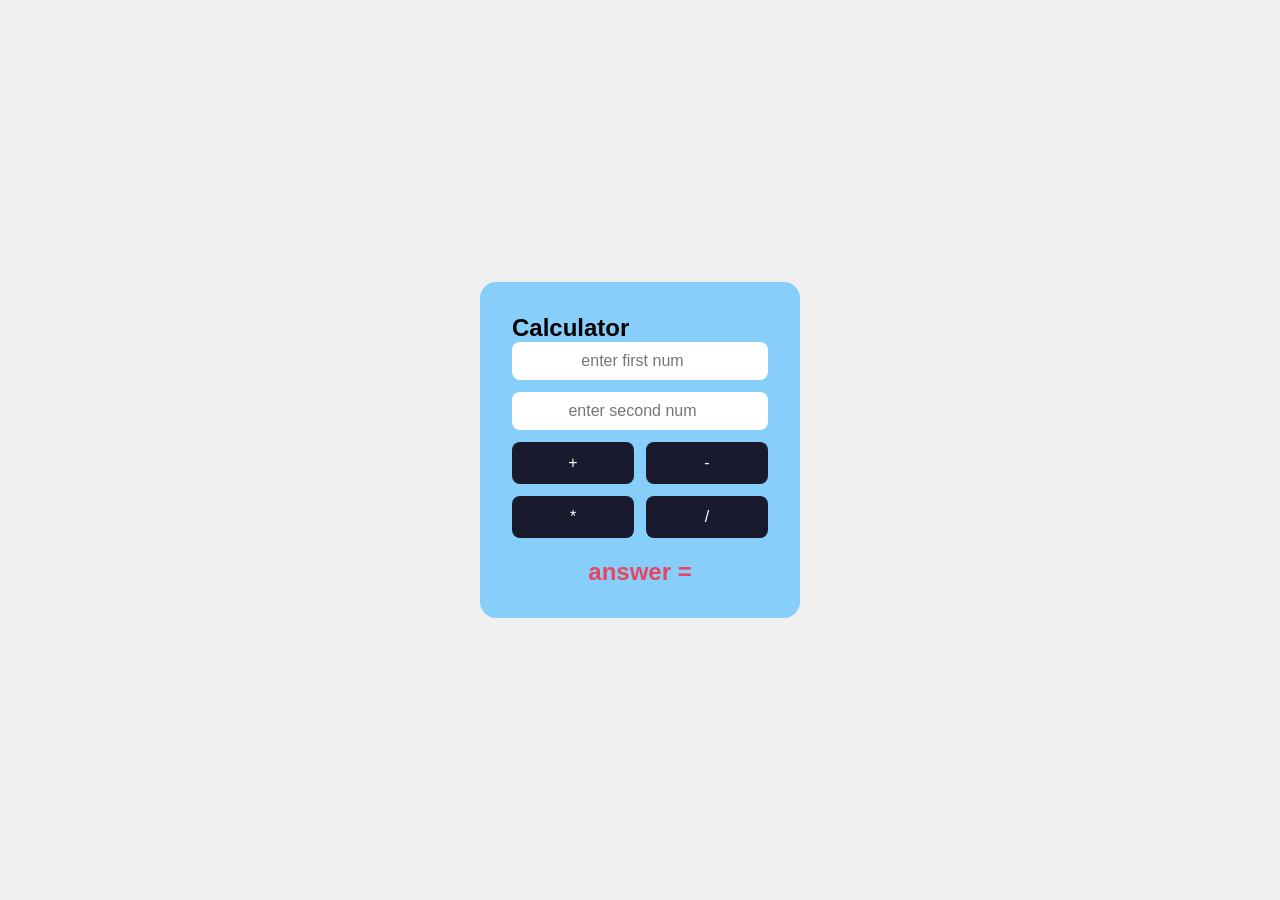
==== calculateer.html @ facd90da "JS project - calculator" ====
<!DOCTYPE html>
<html lang="en">
<head>
  <meta charset="UTF-8">
  <title>Calculator</title>
  <style>
* {
    margin: 0;
    padding: 0;
    box-sizing: border-box;
}
body {
    font-family:'Franklin Gothic Medium', 'Arial Narrow', Arial, sans-serif;
    background-color: #f0f0f0;
    display:flex;
    justify-content: center;
    align-items:center;
    height:100vh;
}
.calculator
{
    background-color:lightskyblue;
    padding: 32px;
    border-radius: 16px;
    width: 320px;
}
.h2
{
    text-align: center;
    margin-bottom: 16px;
    color: #1a1a2e;
}
input{
   width: 100%;
      padding: 10px;
      margin-bottom: 12px;
      border-radius: 8px;
      border: none;
      font-size: 16px;
      text-align: center;
}
.buttons{
    display: grid;
    grid-template-columns: repeat(2, 1fr);
    gap: 12px;
}
button{
    padding: 12px;
    border:none;
    border-radius: 8px;
    background-color: #1a1a2e;
    color:white;
    font-size: 16px;
    cursor:pointer;
}
button:hover{
    background-color: #333;
}
#result {
      color: #e94560;
      text-align: center;
      font-size: 24px;
      font-weight: bold;
      margin-top: 20px;
    }

  </style>
    </head>
    <body>
    <div class="calculator">
    <h2>Calculator</h2>
    <input type="number" id="num1" placeholder="enter first num">
    <input type="number"id="num2" placeholder="enter second num">
    <div class="buttons">
        <button onclick="calculate('+')">+</button>
        <button onclick="calculate('-')">-</button>
        <button onclick="calculate('*')">*</button>
        <button onclick="calculate('/')">/</button>

    </div>
    <div id="result">answer = </div>
    <script>
    function calculate(operator){
        const num1 = parseFloat(document.getElementById('num1').value) || 0;
        const num2 = parseFloat(document.getElementById('num2').value) || 0;
        let answer;
        switch(operator){
            case '+':
                answer = num1 + num2;
                break;
            case '-':
                answer = num1 - num2;
                break;
            case '*':
                answer = num1 * num2;
                break;
            case '/':
                answer = num2 !== 0 ? num1 / num2 : 'Error';
                break;
            default:
                answer = 'Error';
        }
        document.getElementById('result').innerText = "Answer: " + answer;
    }
    </script>

</body>
</html>
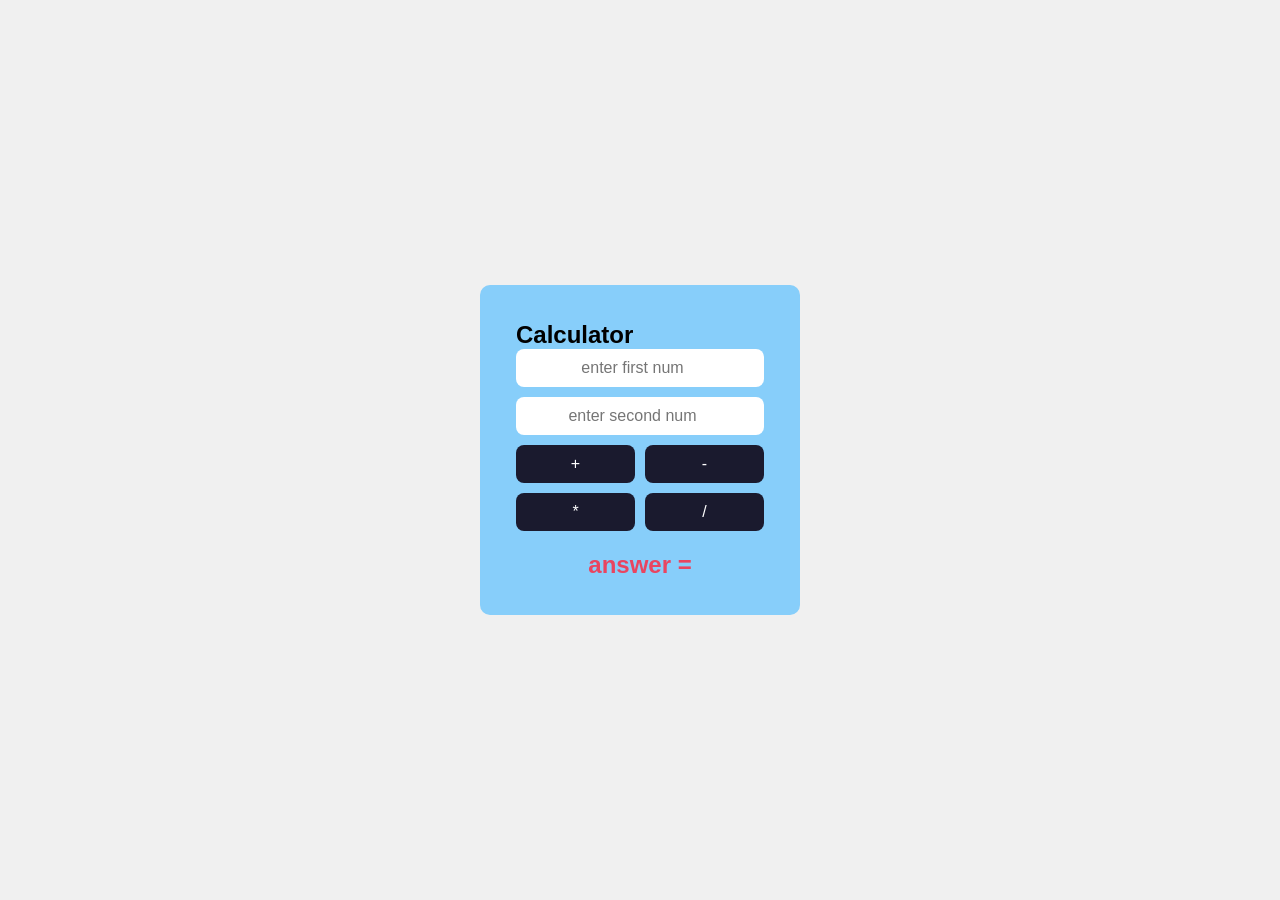
==== commit 26e21e51: "strings practice" ====
--- a/calculateer.html
+++ b/calculateer.html
@@ -20,8 +20,8 @@
 .calculator
 {
     background-color:lightskyblue;
-    padding: 32px;
-    border-radius: 16px;
+    padding: 36px;
+    border-radius: 10px;
     width: 320px;
 }
 .h2
@@ -33,7 +33,7 @@
 input{
    width: 100%;
       padding: 10px;
-      margin-bottom: 12px;
+      margin-bottom: 10px;
       border-radius: 8px;
       border: none;
       font-size: 16px;
@@ -42,10 +42,10 @@
 .buttons{
     display: grid;
     grid-template-columns: repeat(2, 1fr);
-    gap: 12px;
+    gap: 10px;
 }
 button{
-    padding: 12px;
+    padding: 10px;
     border:none;
     border-radius: 8px;
     background-color: #1a1a2e;
